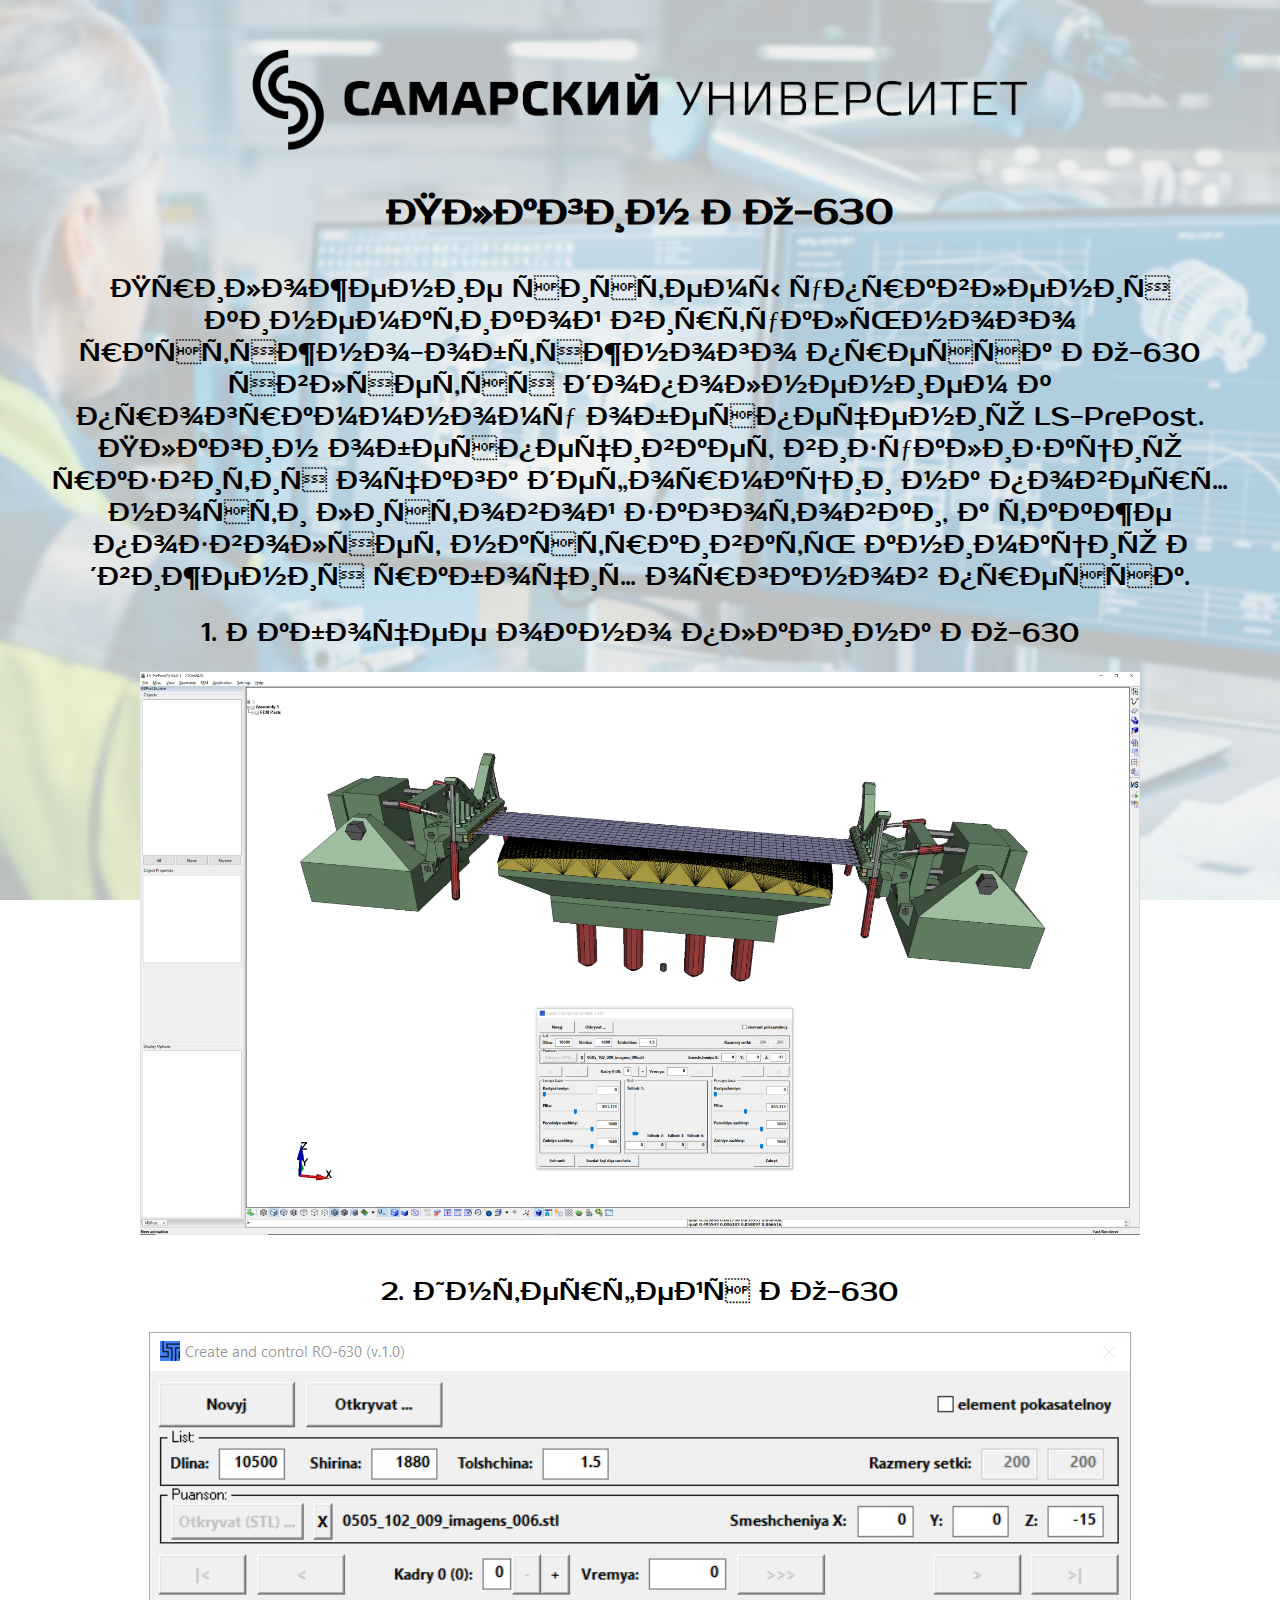
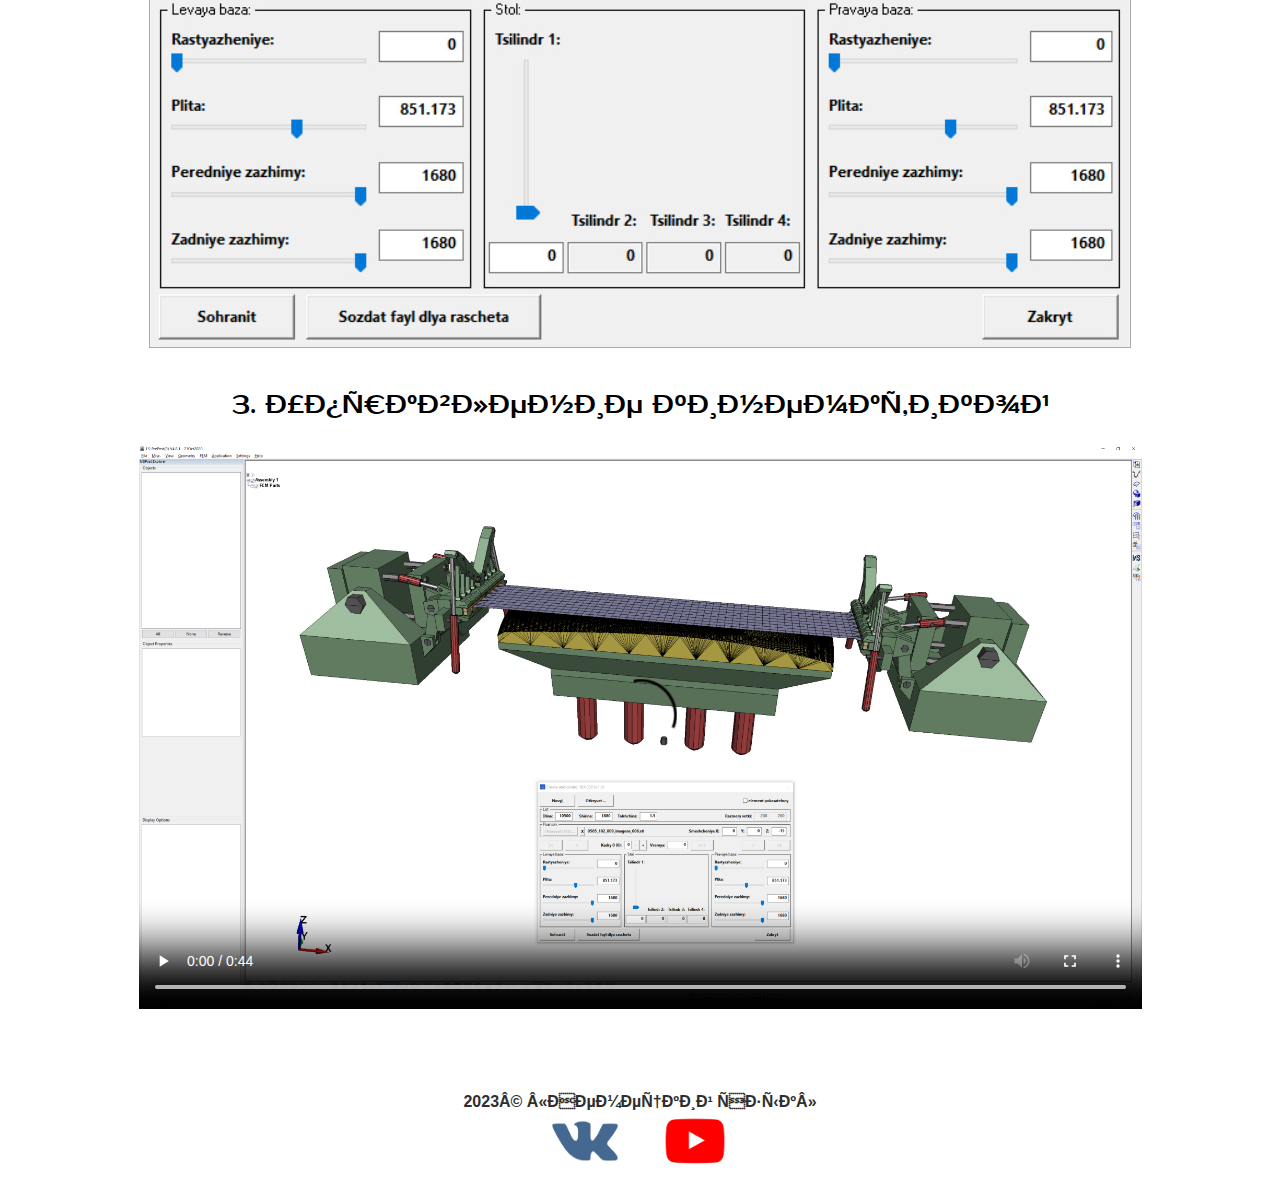
==== index.html @ fdb524b5 "plug" ====
<!DOCTYPE html>
<html lang="ru">

<head>
    <meta charset="UFT-8">
    <meta name="viewport" content="width=device-width">
    <meta http-equiv="X-UA-Compatible" content="ie=edge">
    <meta name="description" content="Программа">
    <meta name="keywords" content="Программа">
    <meta name="Author" content="Тарасов Владислав">
    <meta name="Copyright" content="Тарасов Владислав">
    <meta name="Address" content="Самара">
    <link rel="stylesheet" href="css/style.css">
    <link rel="stylesheet" href="https://cdn.jsdelivr.net/npm/swiper@8/swiper-bundle.min.css" />
    <link href="https://fonts.googleapis.com/css2?family=Marck+Script&display=swap" rel="stylesheet">
    <link href="https://fonts.googleapis.com/css2?family=Prosto+One&display=swap" rel="stylesheet">
    <link type="image/x-icon" href="img/ico.ico" rel="shortcut icon">
    <link type="Image/x-icon" href="img/ico.ico" rel="icon">
    <title>Плагин РО-630</title>
</head>

<body>
    <div class="wrapper">
        <header class="header">
            <div class="header__container _container">
                <a href="index.html" class="header__logo"><img class="log" src="img/logo.png"></a>
        </header>
        <main class="content">
            <div class="title">
                <h1>Плагин РО-630</h1><br>
                <p class="p">Приложение системы управления кинематикой виртуального растяжно-обтяжного пресса РО-630 является дополнением к программному обеспечению LS-PrePost. Плагин обеспечивает визуализацию развития очага деформации на поверхности листовой заготовки, а также позволяет настраивать анимацию движения рабочих органов пресса.</p>
            </div>
            <div class="t">
                <p class="p">1.	Рабочее окно плагина РО-630</p>
            </div>
            <div class="img">
                <img src="img/01.jpg" alt="альтернативный текст"><br><br>
            </div>

            <div class="t">
                <p class="p">2.	Интерфейс РО-630</p>
            </div>
            <div class="img">
                <img src="img/02.jpg" alt="альтернативный текст"><br><br>
            </div>

            <div class="t">
                <p class="p">3.	Управление кинематикой</p>
            </div>
            <div class="video">
            <video controls="controls" poster="img/01.jpg">
                <source src="img/03.ogv" type='video/ogg; codecs="theora, vorbis"'>
                <source src="img/03.mp4" type='video/mp4; codecs="avc1.42E01E, mp4a.40.2"'>
                <source src="img/03.webm" type='video/webm; codecs="vp8, vorbis"'>
                Тег video не поддерживается вашим браузером. 
               </video>
            </div>



        </main>
        <footer class="footer">
            <div class="footer__body">
                <div class="vkshare">
                    <script src="https://yastatic.net/share2/share.js"></script>
                    <div class="ya-share2" data-curtain data-shape="round"
                        data-services="vkontakte,telegram,viber,whatsapp"></div>
                </div>
                <p class="text__footer">2023© «Немецкий язык»</p>
                <div class="footer__body__img">
                    <div class="footer__padding">
                        <a target="blank" href="#">
                            <img class="footer__body__img2" src="img/vkcolor.png" alt="vk">
                        </a>
                    </div>
                    <div class="footer__padding">
                        <a target="blank" href="#">
                            <img class="footer__body__img2" src="img/youtubecolor.png" alt="youtube">
                        </a>
                    </div>
                </div>
            </div>
        </footer>
    </div>

</body>

</html>
---- css/style.css ----
/*Обнуление минимальное*/
*,
*::before,
*::after {
    margin: 0;
    padding: 0;
    border: 0;
    box-sizing: border-box;
}

a {
    text-decoration: none;
}

ul,
ol,
li {
    list-style: none;
}

img {
    vertical-align: top;
}

/*-------------------------------------------------------*/
/*---------Подключение-Шрифты----------------------------*/
/*-------------------------------------------------------*/




/*-------------------------------------------------------*/
/*---------Фон, основной блок----------------------------*/
/*-------------------------------------------------------*/


body {
    height: 100%;
    background-image: url(../img/fon.png);
    background-size: cover;
    background-position: center center;
    background-attachment: fixed;
}


.wrapper {
    max-width: 1180px;
    padding: 0px 20px;
    margin: 0px auto;
    box-sizing: content-box;
    min-height: 100vh;
    overflow: hidden;
    display: flex;
    flex-direction: column;
    min-width: 0;
}



.container__conten {
    padding: 160px 20px 20px 20px;

}

/*-------------------------------------------------------*/
/*    Стили для лого первой страницы    */
/*---------Шапка-----------------------------------------*/

.header {
    /*position: fixed Фиксируем шапку сайта при прокрутке страницы*/
    display: block;
    margin-left: auto;
    margin-right: auto;
    z-index: 1;
}

.header:before {
    content: '';
    position: absolute;
    width: 100%;
    height: 100%;
    left: 0;
    top: 0%;
    background-color: #fe080800;
    z-index: 2;
}

.header__container {
    position: relative;
    display: flex;
    min-height: 200px;
    align-items: center;
    justify-content: space-between;

}

.log {
    width: 800px;
    position: relative;
    z-index: 3;
}




/*-------------------------------------------------------*/
/*----------Контент main---------------------------------*/
/*--------контент главной страницы indeh.html------------*/
.content {
    z-index: 2;
    max-width: 100%;
    /*Ширина контента*/
    margin: 50px auto;
    box-sizing: content-box;
}
h1{
    font-size: 35px;
}
.p{
    text-align: center;
    font-family: 'Prosto One', cursive;
    font-style: normal;
    font-weight: normal;
    font-size: 25px;
    padding: 0px 0px 0px 0px;
}



.content__image {
    margin-top: 0px;
    text-align: center;
}

.content__image img {
    max-width: 800px;
}

.vkshare {
    text-align: center;
}

.title {
    margin-top: -5%;
    text-align: center;
    font-family: 'Prosto One', cursive;
    font-style: normal;
    font-weight: normal;
    font-size: 30px;
    padding: 0px 0px 0px 0px;
}



.title1 {
    margin-top: 5%;
    text-align: center;
    font-family: 'Prosto One', cursive;
    font-style: normal;
    font-weight: normal;
    font-size: 30px;
    padding: 0px 0px 0px 0px;
}

.t{
    margin-top: 2%;
}

.img{
    margin-top: 2%;
    text-align: center;

}
.img img{
    max-width: 1000px;
}

.video {
    margin-top: 2%;
    text-align: center; 
}


video{
    width: 85%; 
}




.menu_item {
    margin-top: 5%;
    text-align: center;
    font-family: 'Marck Script', cursive;
    font-style: normal;
    font-weight: 900;
    font-size: 50px;
}

.menu__link {
    color: #272727;
    text-decoration: none;
    transition: color .1s linear;
}


.menu__link:hover {
    text-decoration: none;
    color: #5a5a5a;
}

.menu__link:hover:after {
    opacity: 1;
}






/*-------------------------------------------------------*/
/*-------Подвал footer-----------------------------------*/
/*-------------------------------------------------------*/
.footer {
    max-width: 1180px;
    margin: 10px auto;
    padding: 20px 10px 10px 10px;
    margin-top: auto;
    z-index: 4;
}



.footer__body__img1 {
    width: 50px;
    height: 40px;
}

.footer__body__img2 {
    width: 70px;
    height: 60px;

}

.text__footer {
    margin-top: 10px;
    font-family: 'Open Sans', sans-serif;
    font-weight: bold;
    font-size: 16px;
    color: #2e2e2e;
    text-align: center
}

.footer__body__img {
    display: flex;
    align-items: center;
    justify-content: center;
}



.container__tex {
    text-align: center
}


.footer__logo {
    padding: 0px 0px 0px 0px;
    text-align: center
}

.footer__logo img {
    width: 130px;
}


.footer__padding {
    padding: 0px 20px 0px 20px;
}



/*-------------------------------------------------------*/
/*----------Адаптив под устройства-----------------------*/
/*----------Планшеты-------------------------------------*/
@media (max-width: 992px) {
    .log {
        width: 100%;
    }

    .header__container {
        margin-top: 3%;
        min-height: 100px;
    }

    .title {
        margin-top: -7%;
        font-size: 15px;
    }
h1{
    font-size: 25px;
}
.p {
    font-size: 15px;
}

    .img img{
padding: 0px 30px 0px 30px;
        max-width: 100%;
    }

    .menu_item {
        margin-top: 5%;

        font-size: 30px;
    }



}

/*-------------------------------------------------------*/
/*----------Адаптив под устройства-----------------------*/
/*----------Смартфоны------------------------------------*/
@media (max-width: 767px) {

    .log {
        width: 100%;
    }

    .header__container {
        margin-top: 3%;
        min-height: 100px;
    }

    .title {
        margin-top: -15%;
        font-size: 15px;
    }
h1{
    font-size: 25px;
}
.p {
    font-size: 15px;
}

    .img img{
padding: 0px 10px 0px 10px;
        max-width: 100%;
    }

    .menu_item {
        margin-top: 5%;

        font-size: 30px;
    }


    /*-------------------------------------------------------*/
    /*-------Подвал footer-----------------------------------*/
    /*-------------------------------------------------------*/


    .footer__logo {
        padding: 0px 0px 5px 0px;
        text-align: center
    }

    .footer__logo img {
        width: 110px;
    }




}
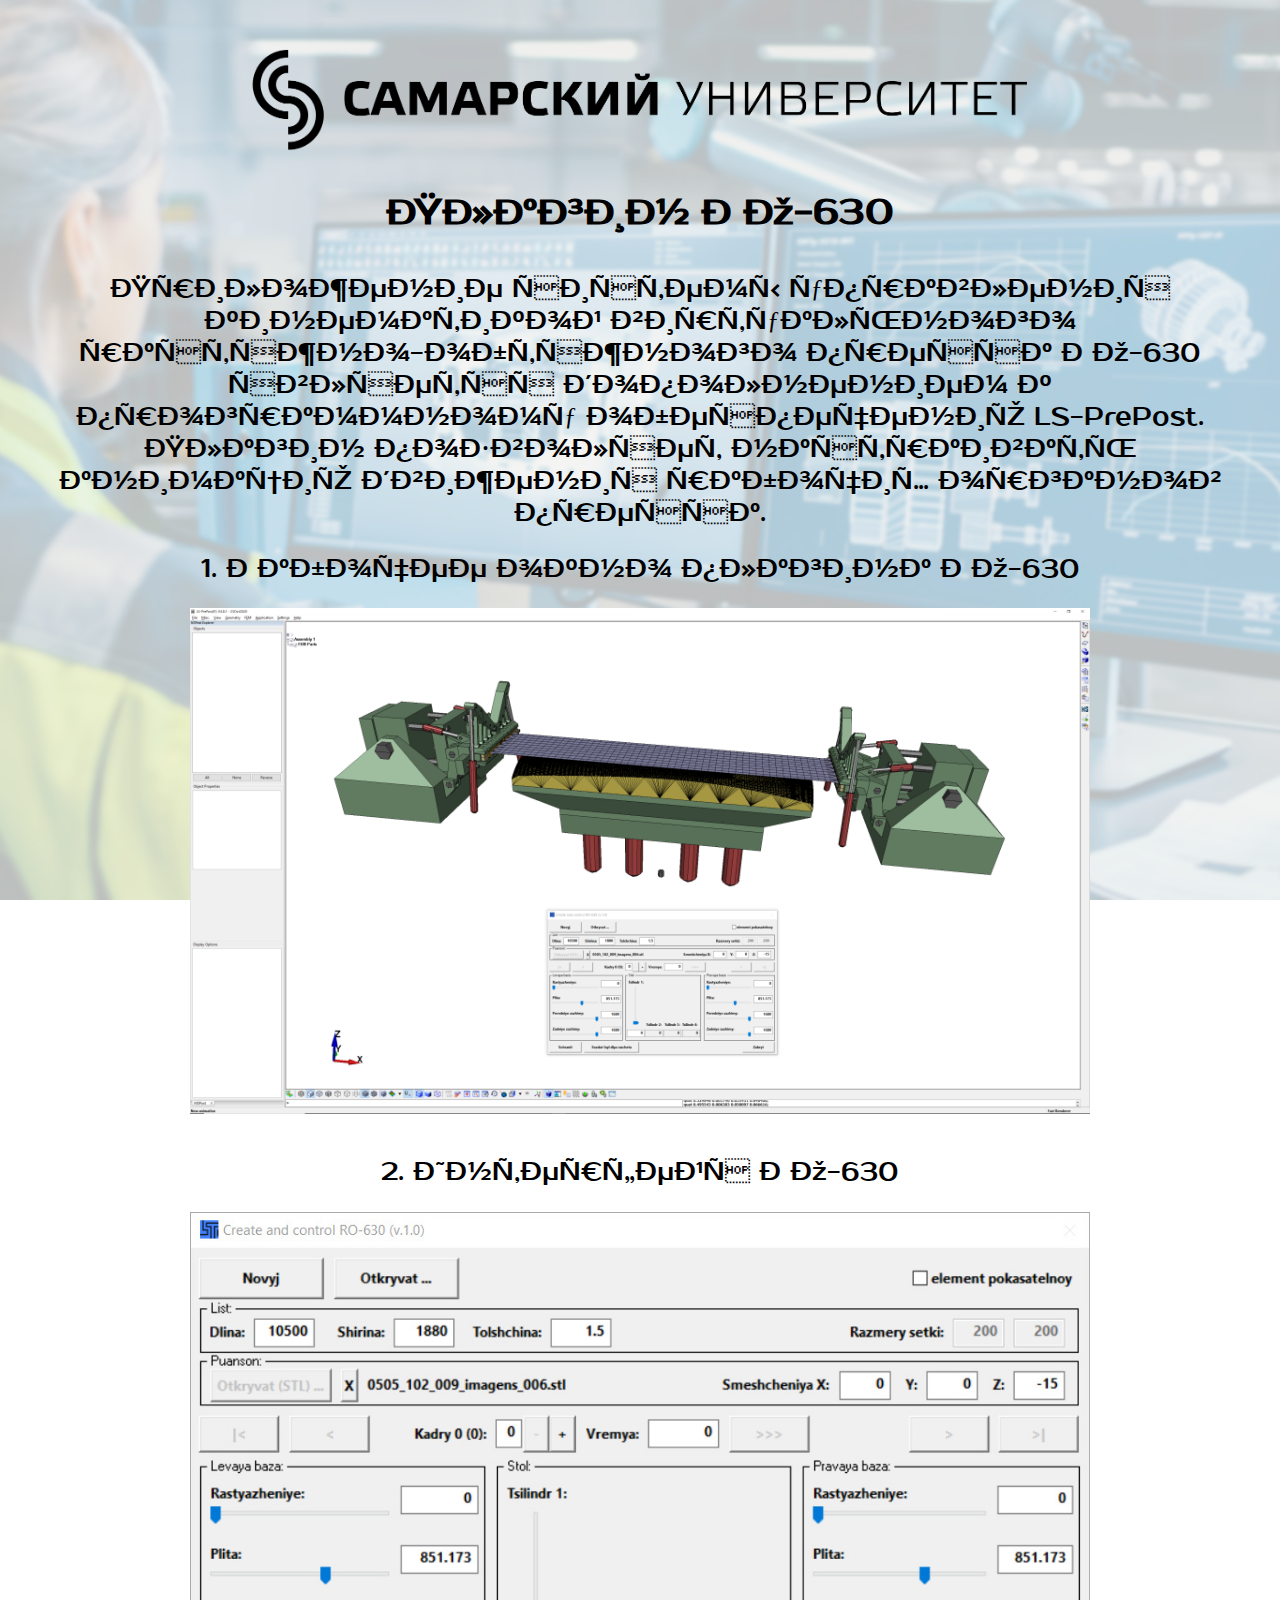
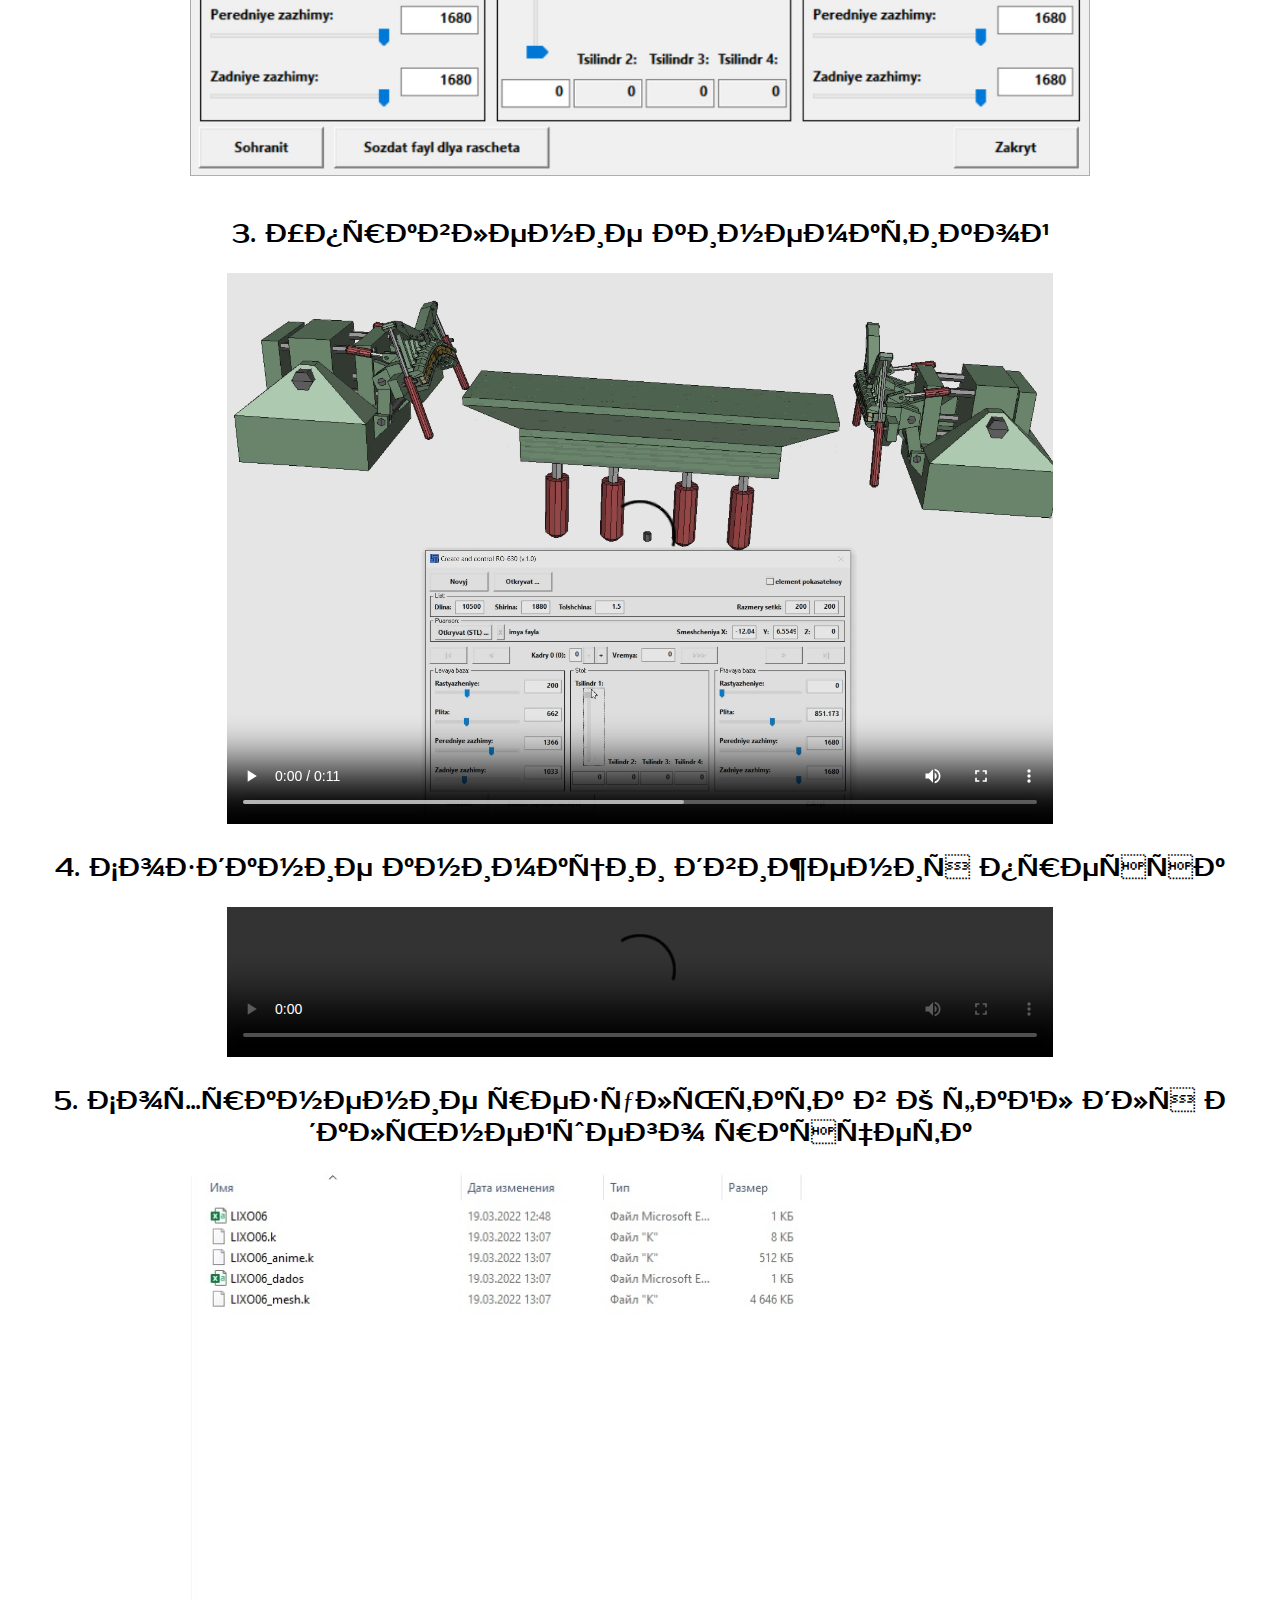
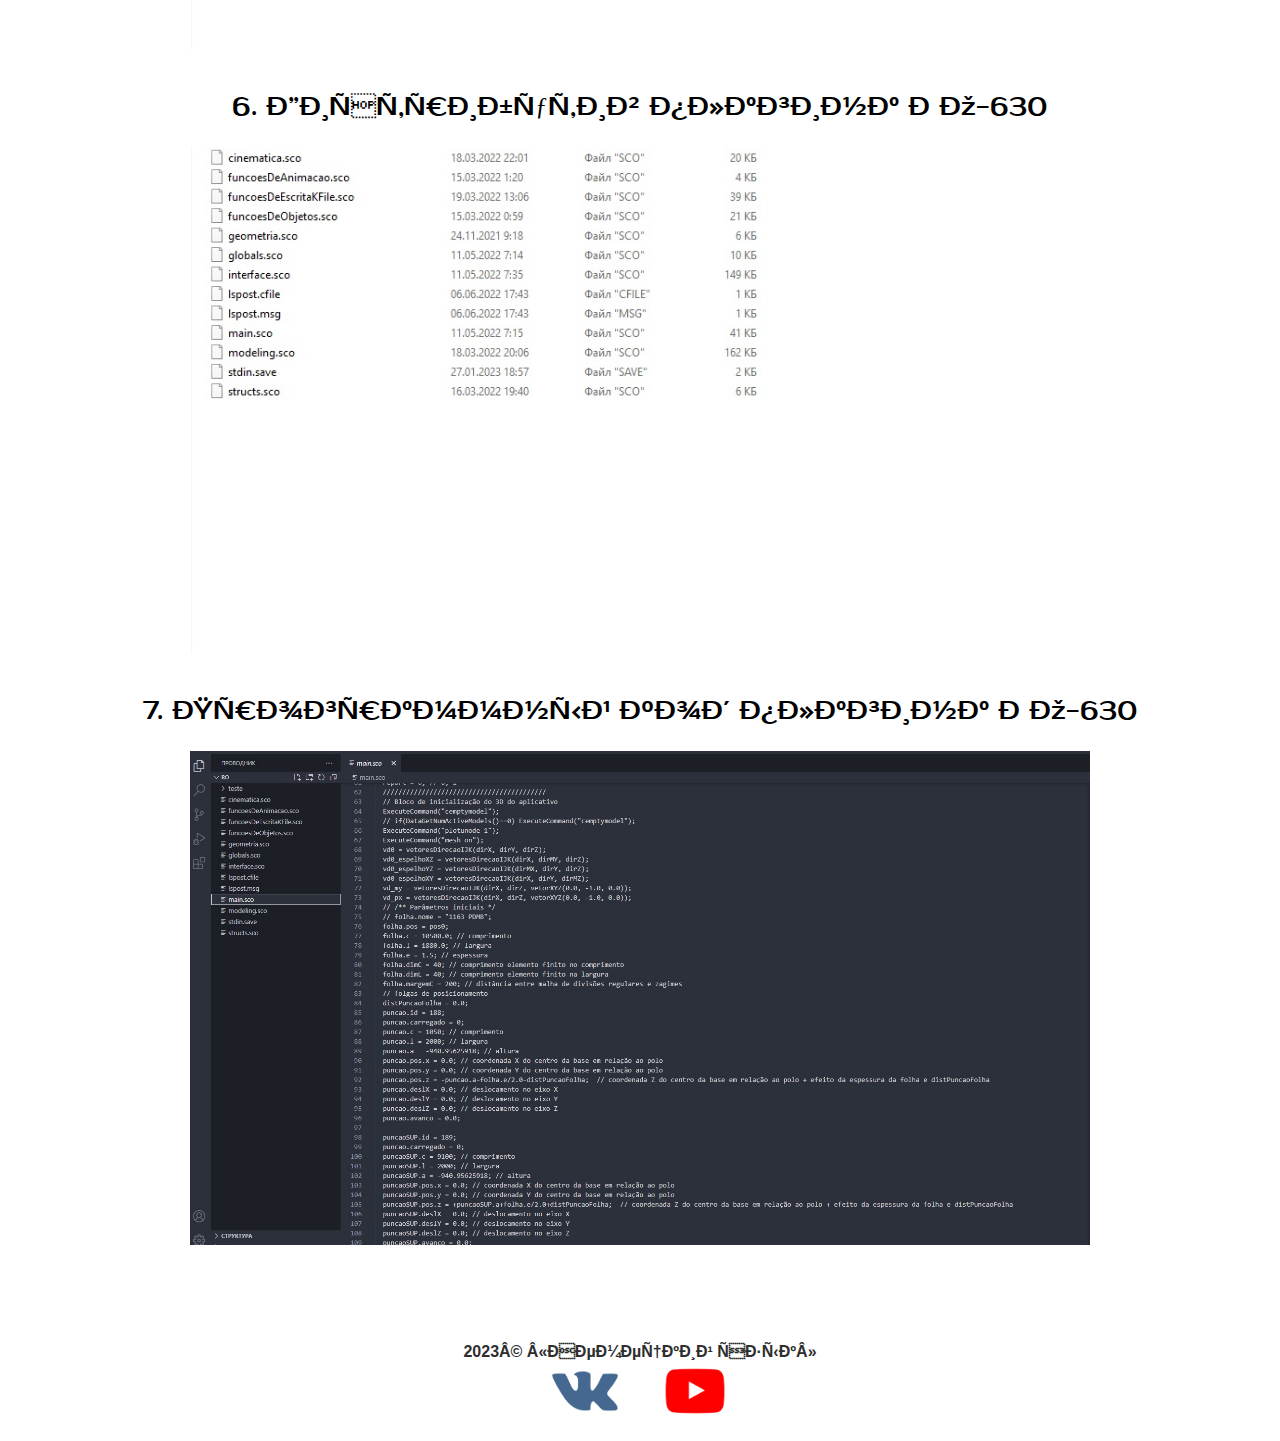
==== commit 80989f30: "plug" ====
--- a/index.html
+++ b/index.html
@@ -28,7 +28,7 @@
         <main class="content">
             <div class="title">
                 <h1>Плагин РО-630</h1><br>
-                <p class="p">Приложение системы управления кинематикой виртуального растяжно-обтяжного пресса РО-630 является дополнением к программному обеспечению LS-PrePost. Плагин обеспечивает визуализацию развития очага деформации на поверхности листовой заготовки, а также позволяет настраивать анимацию движения рабочих органов пресса.</p>
+                <p class="p">Приложение системы управления кинематикой виртуального растяжно-обтяжного пресса РО-630 является дополнением к программному обеспечению LS-PrePost. Плагин позволяет настраивать анимацию движения рабочих органов пресса.</p>
             </div>
             <div class="t">
                 <p class="p">1.	Рабочее окно плагина РО-630</p>
@@ -48,12 +48,44 @@
                 <p class="p">3.	Управление кинематикой</p>
             </div>
             <div class="video">
-            <video controls="controls" poster="img/01.jpg">
-                <source src="img/03.ogv" type='video/ogg; codecs="theora, vorbis"'>
-                <source src="img/03.mp4" type='video/mp4; codecs="avc1.42E01E, mp4a.40.2"'>
-                <source src="img/03.webm" type='video/webm; codecs="vp8, vorbis"'>
+            <video controls="controls">
+                <source src="video/03.mp4" type="video/mp4">
                 Тег video не поддерживается вашим браузером. 
                </video>
+            </div>
+
+            <div class="t">
+                <p class="p">4.	Создание анимации движения пресса</p>
+            </div>
+            <div class="video">
+            <video controls="controls">
+                <source src="video/04.mp4" type="video/mp4">
+                Тег video не поддерживается вашим браузером. 
+               </video>
+            </div>
+
+            <div class="t">
+                <p class="p">5.	Сохранение результата в К файл для дальнейшего расчета</p>
+            </div>
+            <div class="img">
+                <img src="img/05.jpg" alt="альтернативный текст"><br><br>
+            </div>
+           
+
+            <div class="t">
+                <p class="p">6. Дистрибутив плагина РО-630</p>
+            </div>
+            <div class="img">
+                <img src="img/06.jpg" alt="альтернативный текст"><br><br>
+            </div>
+
+
+
+            <div class="t">
+                <p class="p">7. Программный код плагина РО-630</p>
+            </div>
+            <div class="img">
+                <img src="img/07.jpg" alt="альтернативный текст"><br><br>
             </div>
 
 
--- a/css/style.css
+++ b/css/style.css
@@ -172,7 +172,7 @@
 
 }
 .img img{
-    max-width: 1000px;
+    max-width: 900px;
 }
 
 .video {
@@ -182,7 +182,7 @@
 
 
 video{
-    width: 85%; 
+    width: 70%; 
 }
 
 
@@ -315,7 +315,9 @@
         font-size: 30px;
     }
 
-
+    video{
+        width: 95%; 
+    }
 
 }
 
@@ -354,7 +356,9 @@
 
         font-size: 30px;
     }
-
+    video{
+        width: 95%; 
+    }
 
     /*-------------------------------------------------------*/
     /*-------Подвал footer-----------------------------------*/
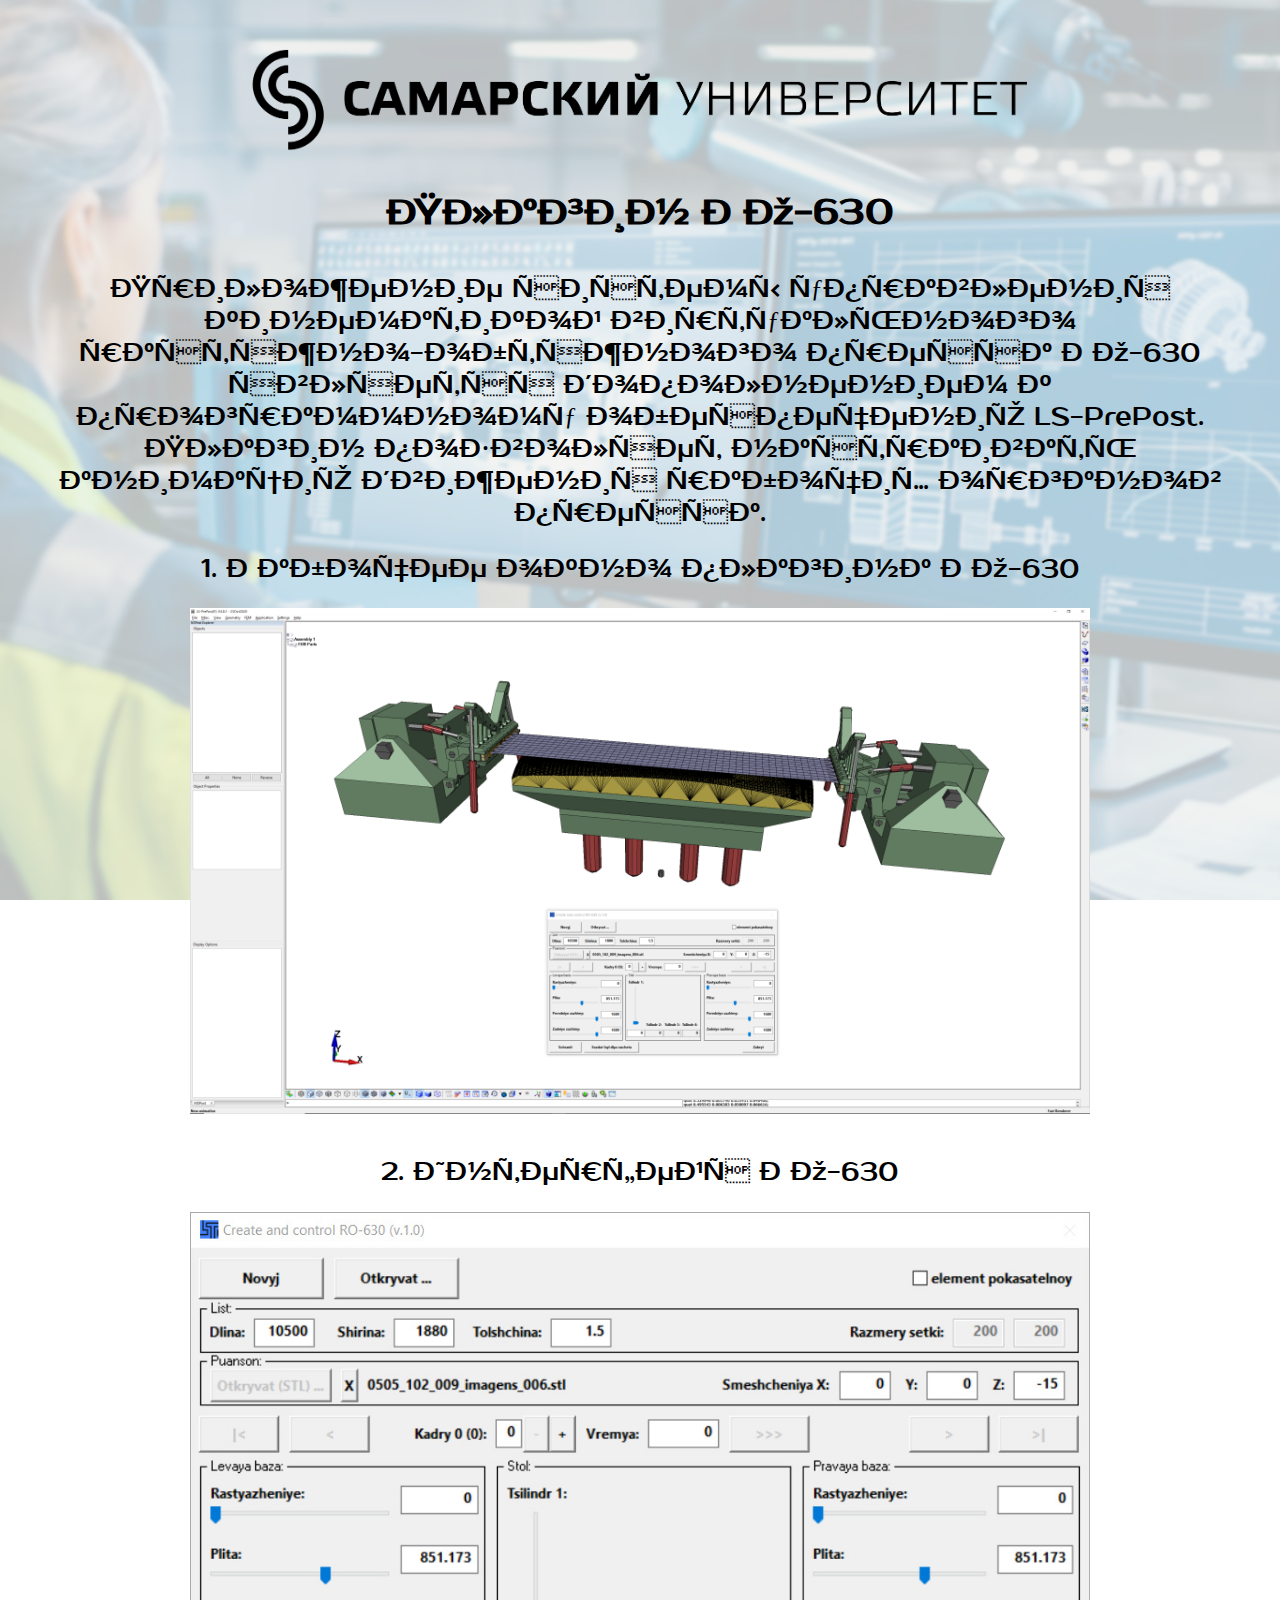
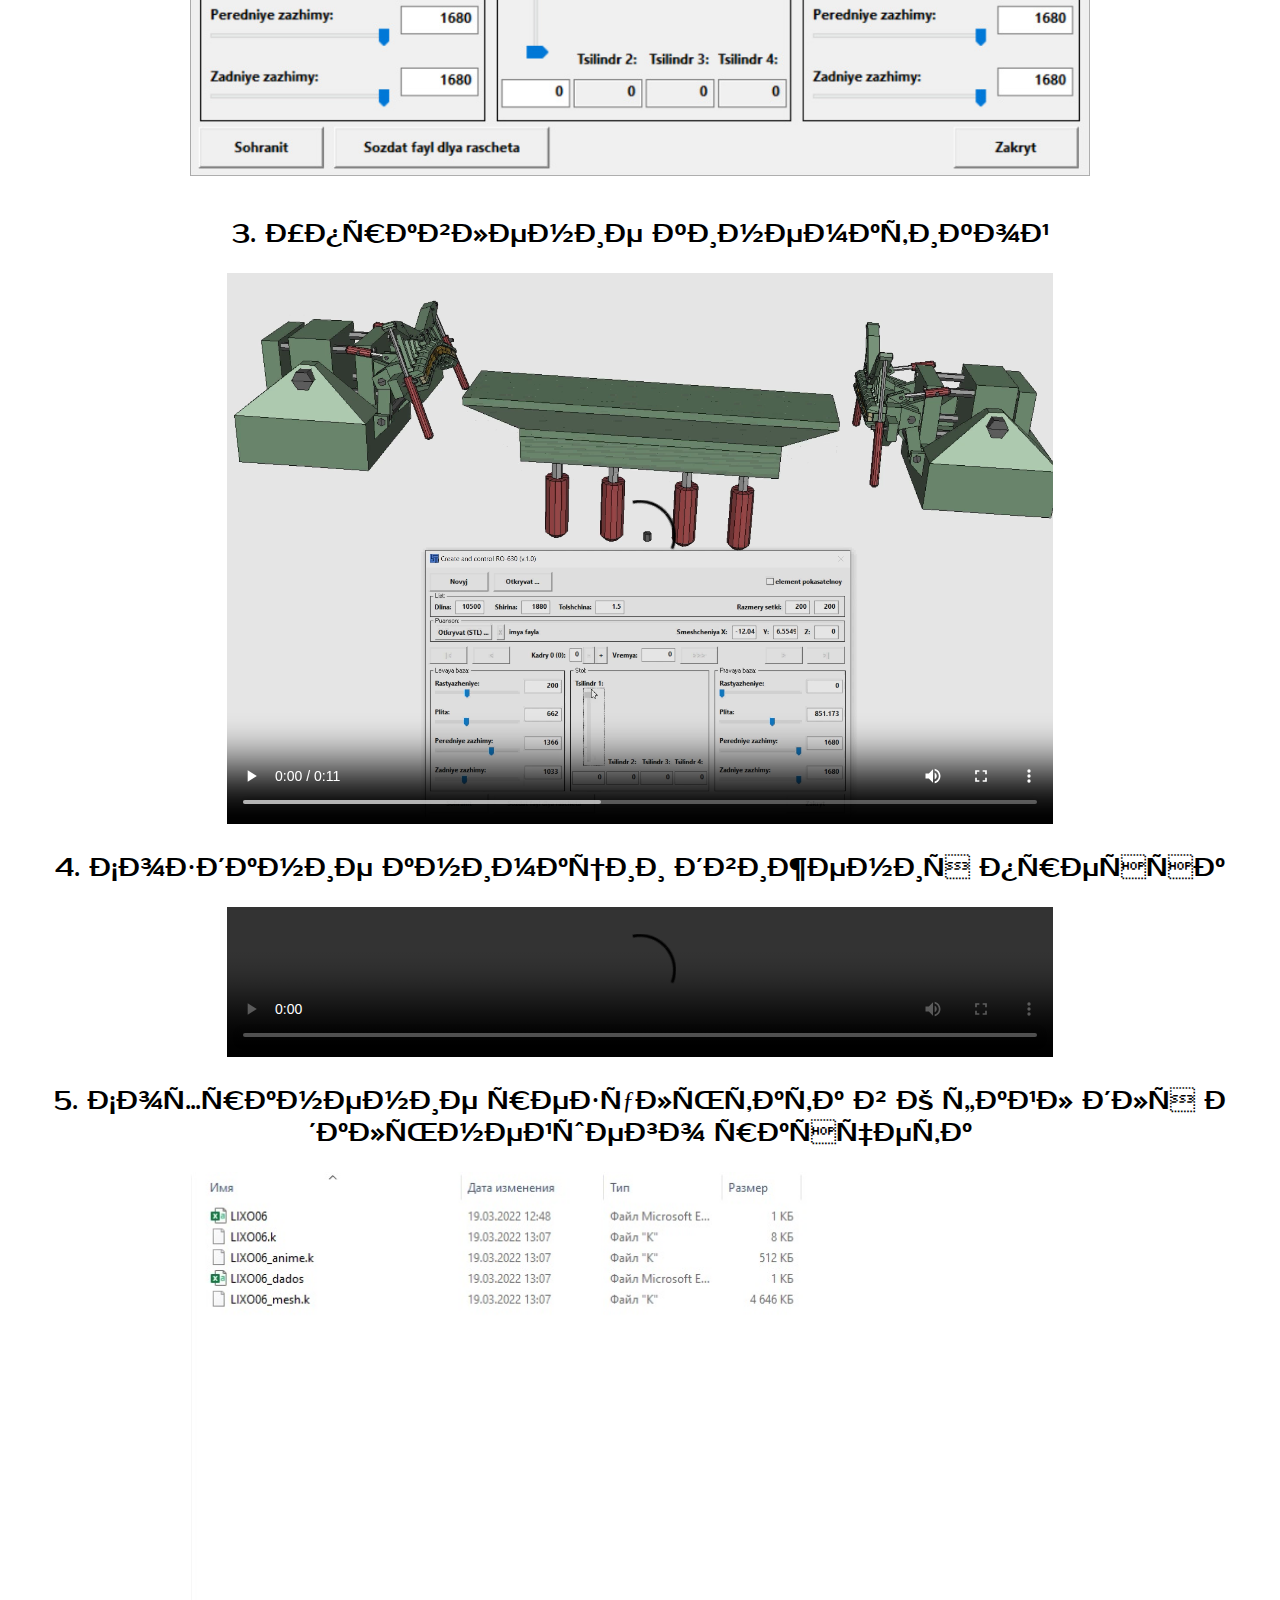
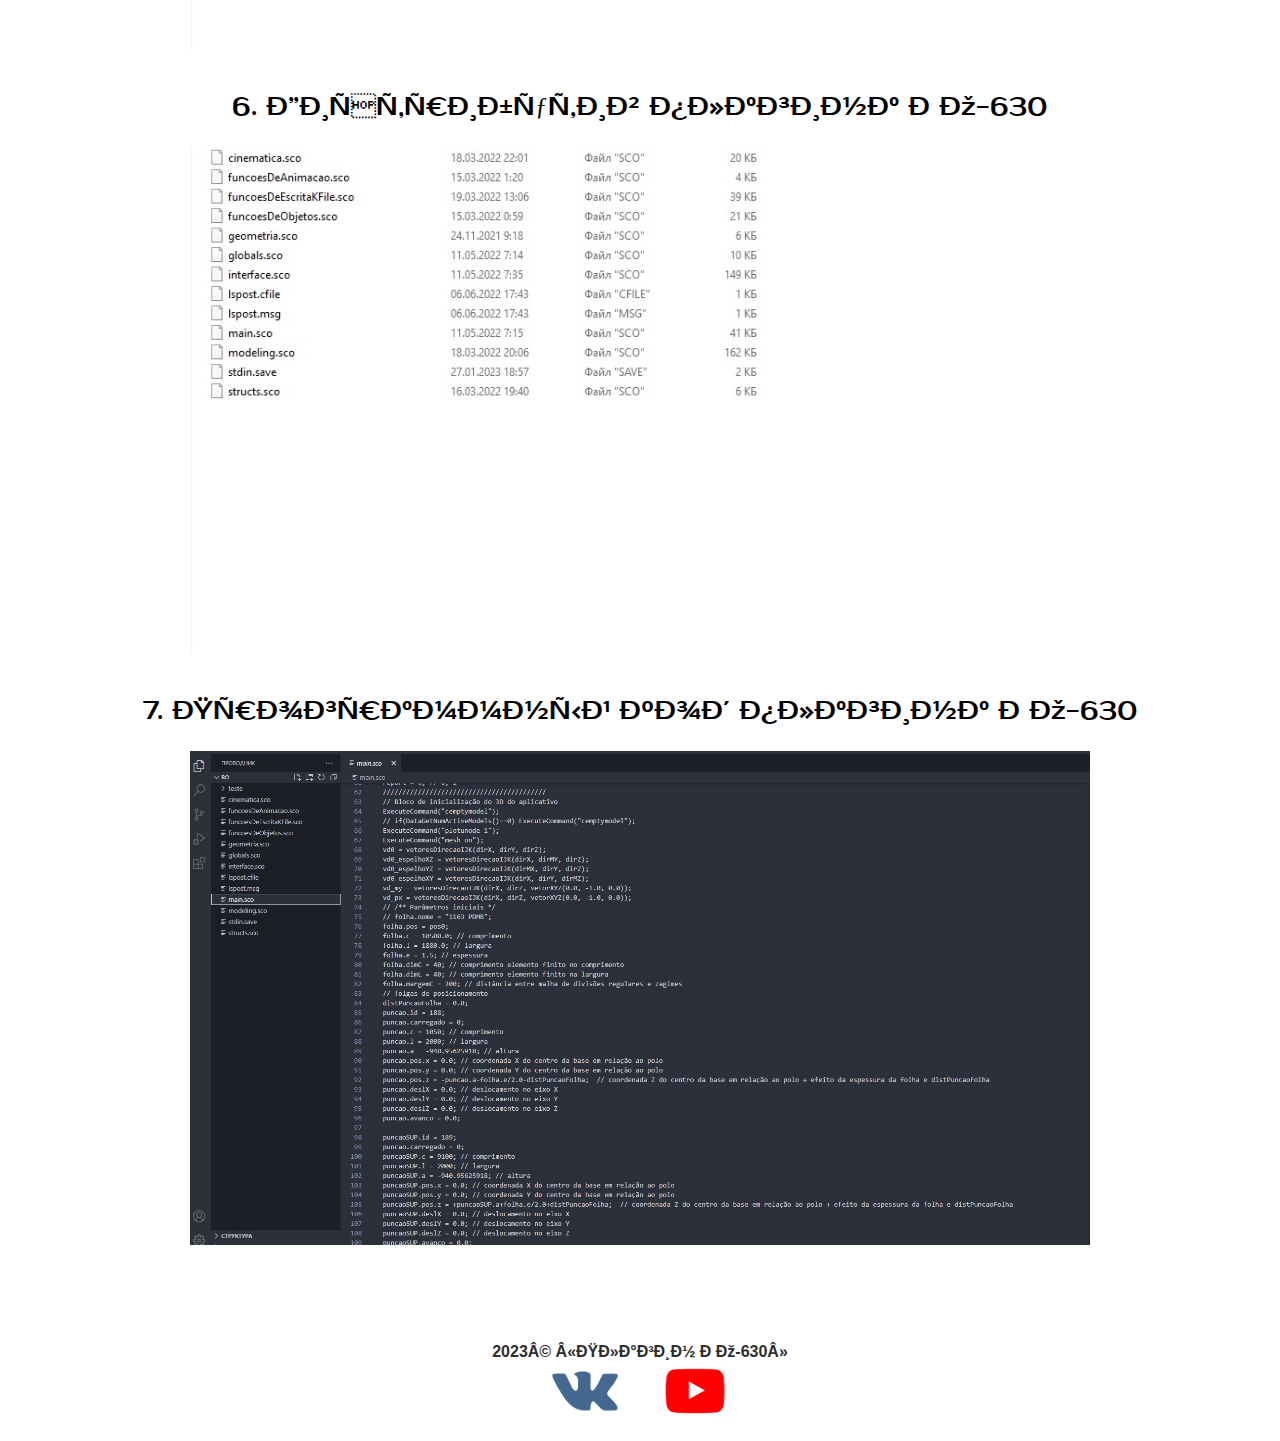
==== commit 9d3720b4: "plug" ====
--- a/index.html
+++ b/index.html
@@ -98,7 +98,7 @@
                     <div class="ya-share2" data-curtain data-shape="round"
                         data-services="vkontakte,telegram,viber,whatsapp"></div>
                 </div>
-                <p class="text__footer">2023© «Немецкий язык»</p>
+                <p class="text__footer">2023© «Плагин РО-630»</p>
                 <div class="footer__body__img">
                     <div class="footer__padding">
                         <a target="blank" href="#">
